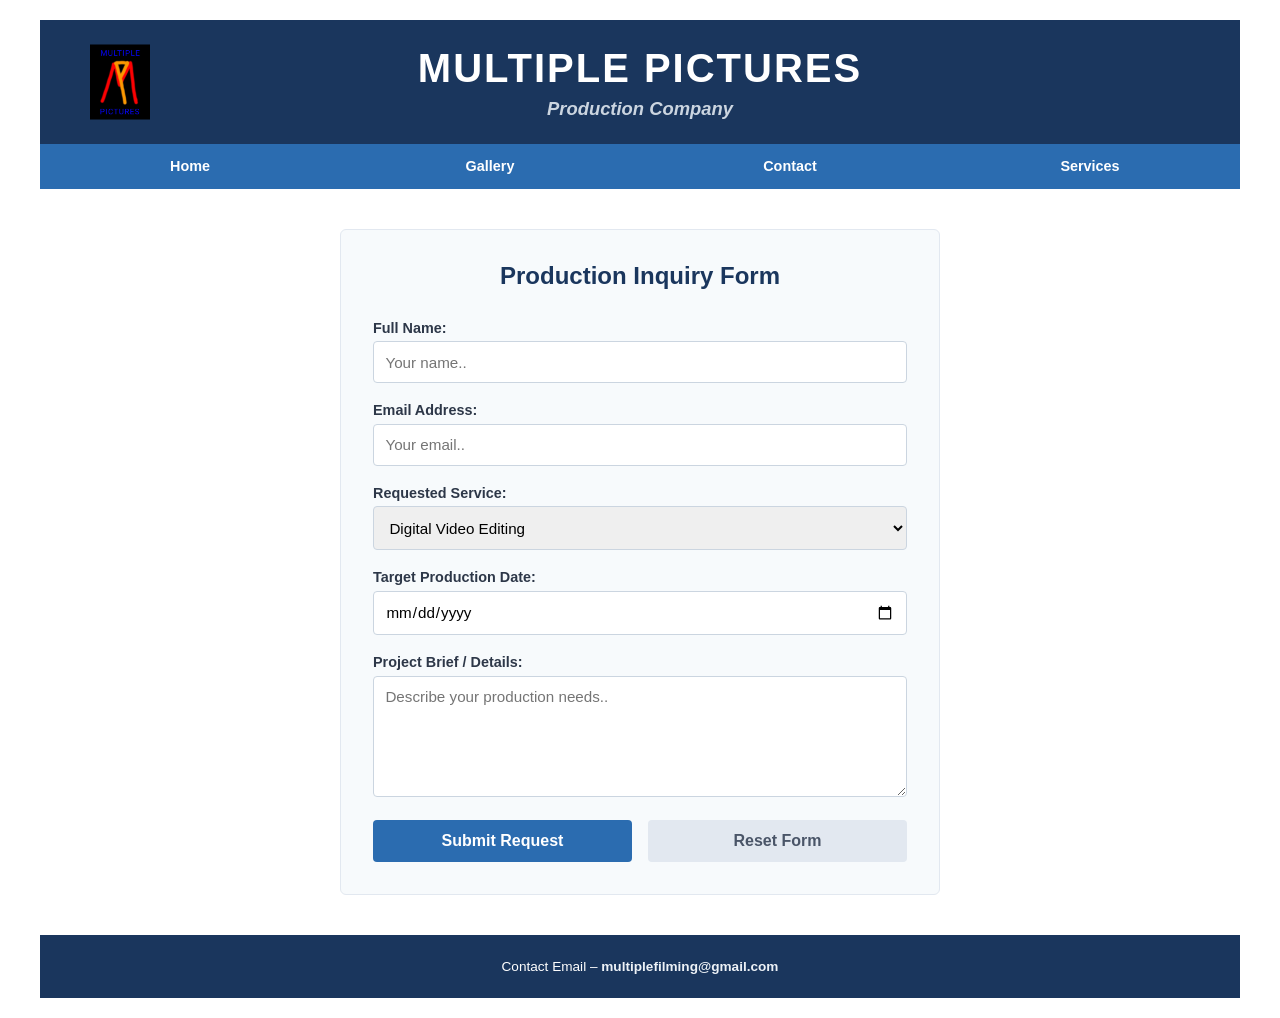
==== contact.html @ 1a3b0565 "Add files via upload" ====
<!DOCTYPE html>
<html lang="en">
<head>
    <meta charset="UTF-8">
    <meta name="viewport" content="width=device-width, initial-scale=1.0">
    <title>Contact Us - Multiple Pictures</title>
    <link rel="stylesheet" href="main.css">
</head>
<body>
    <header>
        <div class="header-container">
            <img src="mp_logo.jpg" alt="Multiple Pictures Logo" class="header-logo">
            <div class="header-text">
                <h1>MULTIPLE PICTURES</h1>
                <h2>Production Company</h2>
            </div>
        </div>
    </header>

    <nav id="nav_menu">
        <ul>
            <li><a href="index.html">Home</a></li>
            <li><a href="gallery.html">Gallery</a></li>
            <li><a href="contact.html">Contact</a></li>
            <li><a href="services.html">Services</a></li>
        </ul>
    </nav>

    <main>
        <div class="form-container">
            <h2>Production Inquiry Form</h2>
            <form action="#" method="post">
                <label for="client_name">Full Name:</label>
                <input type="text" id="client_name" name="client_name" placeholder="Your name.." required>

                <label for="client_email">Email Address:</label>
                <input type="email" id="client_email" name="client_email" placeholder="Your email.." required>

                <label for="service_type">Requested Service:</label>
                <select id="service_type" name="service_type">
                    <option value="editing">Digital Video Editing</option>
                    <option value="recording">Digital Video Recording</option>
                    <option value="sound">Digital Sound Design</option>
                </select>

                <label for="project_date">Target Production Date:</label>
                <input type="date" id="project_date" name="project_date">

                <label for="project_details">Project Brief / Details:</label>
                <textarea id="project_details" name="project_details" placeholder="Describe your production needs.."></textarea>

                <div class="form-buttons">
                    <input type="submit" value="Submit Request">
                    <input type="reset" value="Reset Form">
                </div>
            </form>
        </div>
    </main>

    <footer>
        <p>Contact Email &ndash; <a href="mailto:multiplefilming@gmail.com">multiplefilming@gmail.com</a></p>
    </footer>
</body>
</html>
---- main.css ----
* {
    box-sizing: border-box;
    margin: 0;
    padding: 0;
}

body {
    font-family: Verdana, Geneva, Tahoma, sans-serif;
    font-size: 100%;
    width: 96%;
    max-width: 75rem;
    margin: 1.25em auto;
    background-color: #ffffff;
    color: #333333;
}

header {
    width: 100%;
    padding: 1.5em 0;
    background-color: #1a365d;
    color: #ffffff;
}

.header-container {
    width: 92%;
    max-width: 68.75rem;
    margin: 0 auto;
    position: relative;
}

.header-logo {
    position: absolute;
    left: 0;
    top: 50%;
    transform: translateY(-50%);
    height: 4.6875em;
    width: auto;
}

.header-text {
    width: 100%;
    text-align: center;
    padding: 0 12%;
}

header h1 {
    font-size: 2.5em;
    letter-spacing: 0.05em;
    margin-bottom: 0.1em;
    line-height: 1.2;
}

header h2 {
    font-size: 1.15em;
    font-style: italic;
    color: #cbd5e0;
    margin-top: 0.3125em;
}

#nav_menu {
    width: 100%;
    margin: 0;
    padding: 0;
}

#nav_menu ul {
    width: 100%;
    list-style: none;
    overflow: hidden;
    background-color: #2b6cb0;
}

#nav_menu ul li {
    width: 25%;
    float: left;
}

#nav_menu ul li a {
    display: block;
    text-align: center;
    padding: 1em 0;
    color: #ffffff;
    text-decoration: none;
    font-weight: bold;
    font-size: 0.9em;
}

#nav_menu ul li a:hover {
    background-color: #2c5282;
}

.intro-block {
    width: 100%;
    padding: 2em 5%;
    text-align: center;
    background-color: #f7fafc;
    border-bottom: 0.0625rem solid #e2e8f0;
}

.intro-block p {
    font-size: 1.1em;
    line-height: 1.6;
    margin-bottom: 1em;
}

.imdb-btn {
    display: inline-block;
    padding: 0.5em 1.5em;
    background-color: #e28743;
    color: #ffffff;
    text-decoration: none;
    font-weight: bold;
    border-radius: 0.25rem;
}

.imdb-btn:hover {
    background-color: #e07421;
}

.services-container {
    width: 100%;
    overflow: hidden;
    margin: 2.5em 0;
}

.service-card {
    width: 31.3333%;
    float: left;
    margin-right: 3%;
    background-color: #edf2f7;
    text-align: center;
    padding: 1.5em;
    border-radius: 0.375rem;
}

.services-container div:last-child {
    margin-right: 0;
}

.service-card h2 {
    font-size: 1.1em;
    color: #1a365d;
    margin-bottom: 0.75em;
}

.service-card img {
    max-width: 100%;
    width: 100%;
    height: 14em;
    object-fit: contain;
    background-color: #ffffff;
    padding: 0.75em;
    border: 0.0625rem solid #cbd5e0;
    border-radius: 0.25rem;
}

.service-card img:hover {
    opacity: 0.9;
}

.form-container {
    width: 100%;
    max-width: 37.5rem;
    margin: 2.5em auto;
    padding: 2em;
    background-color: #f7fafc;
    border: 0.0625rem solid #e2e8f0;
    border-radius: 0.375rem;
}

.form-container h2 {
    color: #1a365d;
    margin-bottom: 1.25em;
    text-align: center;
}

.form-container label {
    display: block;
    margin-bottom: 0.4em;
    font-weight: bold;
    color: #2d3748;
    font-size: 0.9em;
}

.form-container input[type="text"],
.form-container input[type="email"],
.form-container input[type="date"],
.form-container select,
.form-container textarea {
    width: 100%;
    padding: 0.75em;
    margin-bottom: 1.25em;
    border: 0.0625rem solid #cbd5e0;
    border-radius: 0.25rem;
    font-family: inherit;
    font-size: 0.95em;
}

.form-container textarea {
    height: 8em;
    resize: vertical;
}

.form-container input[type="text"]:focus,
.form-container input[type="email"]:focus,
.form-container select:focus,
.form-container textarea:focus {
    border-color: #2b6cb0;
    outline: none;
}

.form-buttons {
    display: flex;
    gap: 1em;
}

.form-container input[type="submit"],
.form-container input[type="reset"] {
    flex: 1;
    padding: 0.75em;
    font-weight: bold;
    font-size: 1em;
    border: none;
    border-radius: 0.25rem;
    cursor: pointer;
}

.form-container input[type="submit"] {
    background-color: #2b6cb0;
    color: #ffffff;
}

.form-container input[type="submit"]:hover {
    background-color: #2c5282;
}

.form-container input[type="reset"] {
    background-color: #e2e8f0;
    color: #4a5568;
}

.form-container input[type="reset"]:hover {
    background-color: #cbd5e0;
}

.gallery-heading {
    text-align: center;
    margin-top: 2em;
}

.gallery-heading h2 {
    color: #1a365d;
}

div.gallery {
    display: flex;
    flex-wrap: wrap;
    justify-content: center;
    gap: 1.25rem;
    margin: 2em auto 4em auto;
    max-width: 60rem;
}

div.gallery-item {
    border: 0.0625rem solid #ccc;
    width: 14rem;
    background-color: #ffffff;
    border-radius: 0.25rem;
    overflow: hidden;
    display: flex;
    flex-direction: column;
    justify-content: space-between;
    transition: border-color 0.2s ease-in-out, box-shadow 0.2s ease-in-out;
}

div.gallery-item:hover {
    border: 0.0625rem solid #1a365d;
    box-shadow: 0 0.25rem 0.5rem rgba(26, 54, 93, 0.1);
}

div.gallery-item a {
    display: block;
    width: 100%;
    overflow: hidden;
}

div.gallery-item img {
    width: 100%;
    height: 8.125rem;
    object-fit: cover;
    display: block;
}

div.gallery-item div.desc {
    padding: 0.9375rem;
    text-align: center;
    font-size: 0.85em;
    color: #4a5568;
    font-weight: 500;
    line-height: 1.4;
    background-color: #ffffff;
    border-top: 0.0625rem solid #f0f4f8;
}

.construction-container {
    width: 100%;
    max-width: 37.5rem;
    margin: 4em auto;
    padding: 3em 2em;
    background-color: #f7fafc;
    border: 0.0625rem solid #e2e8f0;
    border-top: 0.25rem solid #e28743;
    border-radius: 0.375rem;
    text-align: center;
}

.construction-container h2 {
    color: #1a365d;
    font-size: 1.6em;
    letter-spacing: 0.05em;
    margin-bottom: 1em;
}

.construction-container p {
    font-size: 1.05em;
    line-height: 1.6;
    color: #4a5568;
    margin-bottom: 1em;
}

.construction-container .construction-alt {
    font-size: 0.95em;
    font-style: italic;
    color: #718096;
}

footer {
    clear: both;
    width: 100%;
    padding: 1.5em 0;
    background-color: #1a365d;
    text-align: center;
}

footer p {
    font-size: 0.85em;
    color: #ffffff;
}

footer a {
    color: #edf2f7;
    text-decoration: none;
    font-weight: bold;
}

footer a:hover {
    text-decoration: underline;
}
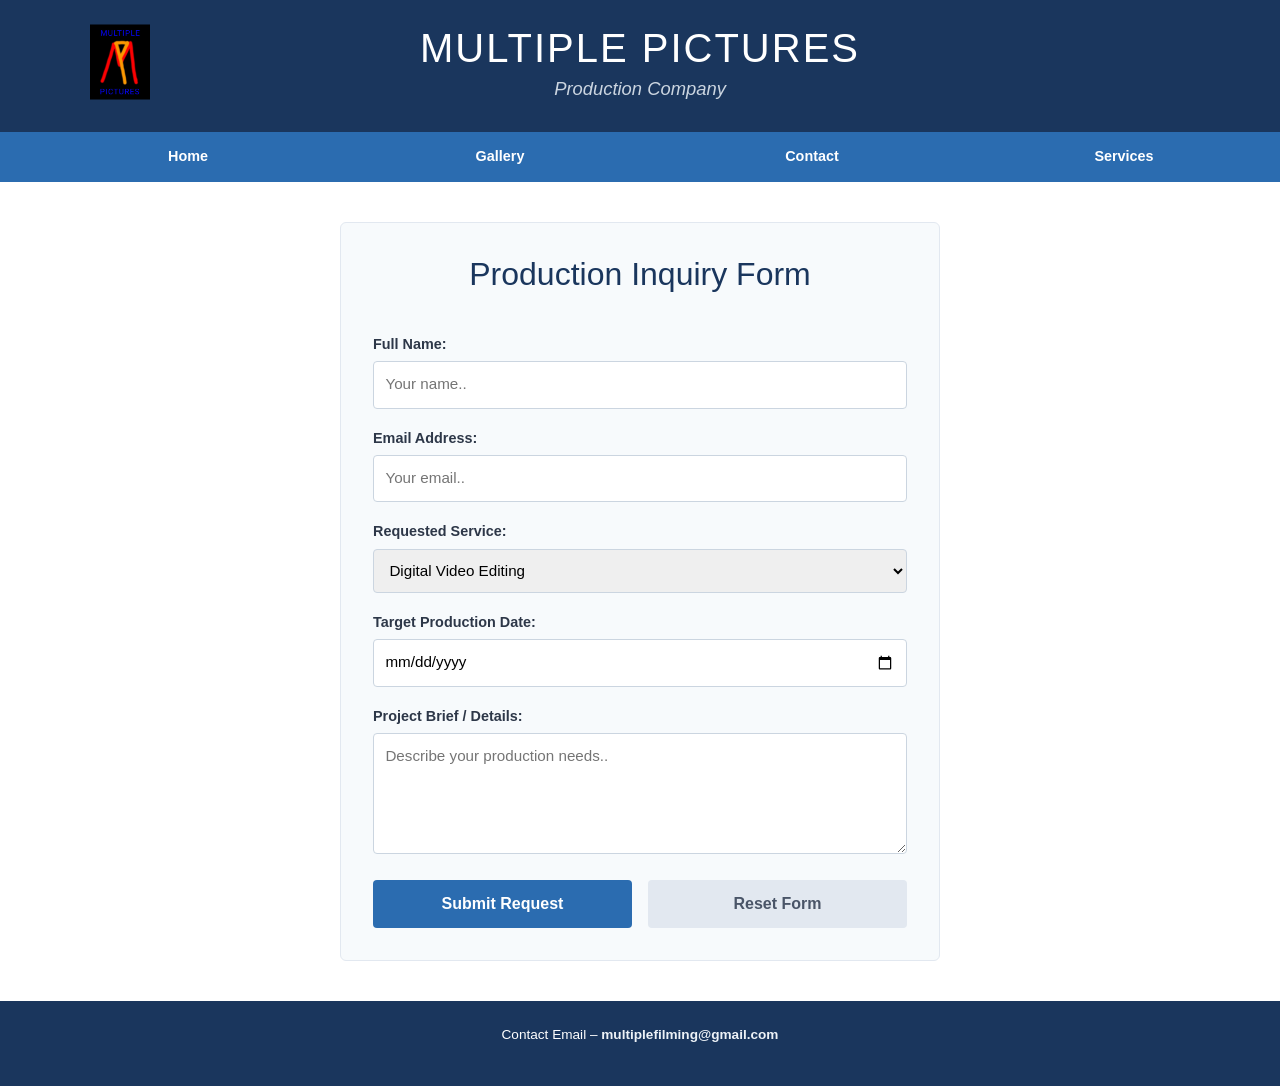
==== commit 9c6cdf70: "Add files via upload" ====
--- a/contact.html
+++ b/contact.html
@@ -2,8 +2,9 @@
 <html lang="en">
 <head>
     <meta charset="UTF-8">
-    <meta name="viewport" content="width=device-width, initial-scale=1.0">
+    <meta name="viewport" content="width=device-width, initial-scale=1">
     <title>Contact Us - Multiple Pictures</title>
+     <link href="https://cdn.jsdelivr.net/npm/bootstrap@5.3.8/dist/css/bootstrap.min.css" rel="stylesheet">
     <link rel="stylesheet" href="main.css">
 </head>
 <body>
@@ -60,5 +61,6 @@
     <footer>
         <p>Contact Email &ndash; <a href="mailto:multiplefilming@gmail.com">multiplefilming@gmail.com</a></p>
     </footer>
+ <script src="https://cdn.jsdelivr.net/npm/bootstrap@5.3.8/dist/js/bootstrap.bundle.min.js"></script>
 </body>
 </html>
--- a/main.css
+++ b/main.css
@@ -7,9 +7,8 @@
 body {
     font-family: Verdana, Geneva, Tahoma, sans-serif;
     font-size: 100%;
-    width: 96%;
-    max-width: 75rem;
-    margin: 1.25em auto;
+    width: 100%;
+    margin: 0;
     background-color: #ffffff;
     color: #333333;
 }
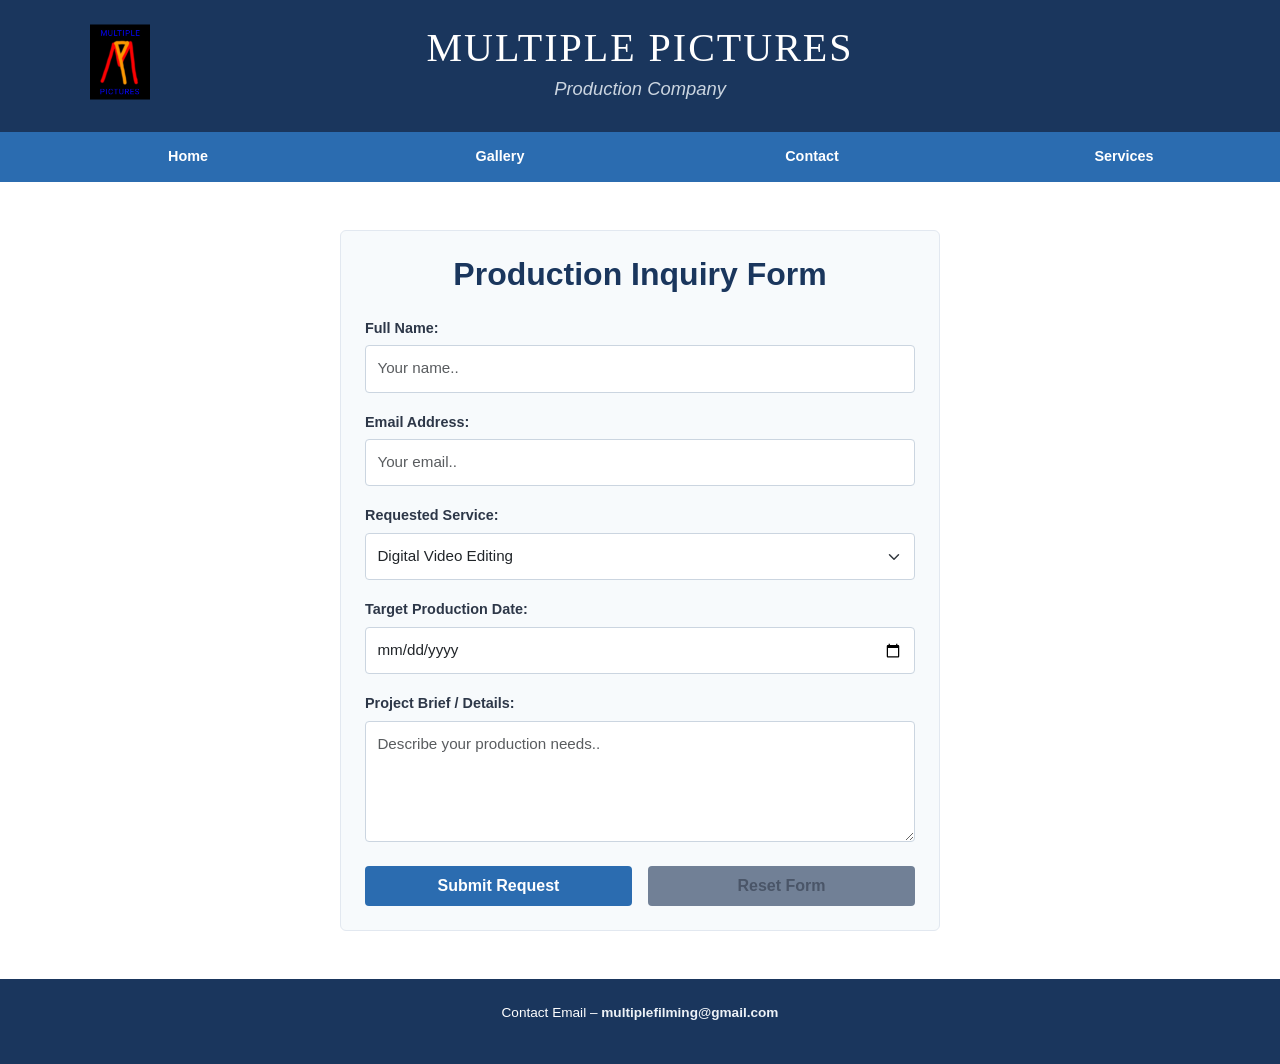
==== commit 36198528: "Add files via upload" ====
--- a/contact.html
+++ b/contact.html
@@ -4,13 +4,13 @@
     <meta charset="UTF-8">
     <meta name="viewport" content="width=device-width, initial-scale=1">
     <title>Contact Us - Multiple Pictures</title>
-     <link href="https://cdn.jsdelivr.net/npm/bootstrap@5.3.8/dist/css/bootstrap.min.css" rel="stylesheet">
+    <link href="https://cdn.jsdelivr.net/npm/bootstrap@5.3.8/dist/css/bootstrap.min.css" rel="stylesheet">
     <link rel="stylesheet" href="main.css">
 </head>
 <body>
     <header>
         <div class="header-container">
-            <img src="mp_logo.jpg" alt="Multiple Pictures Logo" class="header-logo">
+            <img src="images/mp_logo.jpg" alt="Production logo featuring the letters M and P on top of each other in blue and red, with the words Multiple Pictures written on the bottom" class="header-logo">
             <div class="header-text">
                 <h1>MULTIPLE PICTURES</h1>
                 <h2>Production Company</h2>
@@ -18,7 +18,7 @@
         </div>
     </header>
 
-    <nav id="nav_menu">
+    <nav id="nav_menu" aria-label="Main Site Navigation">
         <ul>
             <li><a href="index.html">Home</a></li>
             <li><a href="gallery.html">Gallery</a></li>
@@ -27,32 +27,43 @@
         </ul>
     </nav>
 
-    <main>
-        <div class="form-container">
-            <h2>Production Inquiry Form</h2>
+    <main class="container my-5">
+        <div class="form-container style-form-card p-4 mx-auto" style="max-width: 37.5rem;">
+            <h2 class="mb-4 text-center" style="color: #1a365d; font-weight: bold;">Production Inquiry Form</h2>
             <form action="#" method="post">
-                <label for="client_name">Full Name:</label>
-                <input type="text" id="client_name" name="client_name" placeholder="Your name.." required>
+                
+                <div class="mb-3">
+                    <label for="client_name" class="form-label font-weight-bold">Full Name:</label>
+                    <input type="text" id="client_name" name="client_name" class="form-control" placeholder="Your name.." required>
+                </div>
 
-                <label for="client_email">Email Address:</label>
-                <input type="email" id="client_email" name="client_email" placeholder="Your email.." required>
+                <div class="mb-3">
+                    <label for="client_email" class="form-label font-weight-bold">Email Address:</label>
+                    <input type="email" id="client_email" name="client_email" class="form-control" placeholder="Your email.." required>
+                </div>
 
-                <label for="service_type">Requested Service:</label>
-                <select id="service_type" name="service_type">
-                    <option value="editing">Digital Video Editing</option>
-                    <option value="recording">Digital Video Recording</option>
-                    <option value="sound">Digital Sound Design</option>
-                </select>
+                <div class="mb-3">
+                    <label for="service_type" class="form-label font-weight-bold">Requested Service:</label>
+                    <select id="service_type" name="service_type" class="form-select">
+                        <option value="editing">Digital Video Editing</option>
+                        <option value="recording">Digital Video Recording</option>
+                        <option value="sound">Digital Sound Design</option>
+                    </select>
+                </div>
 
-                <label for="project_date">Target Production Date:</label>
-                <input type="date" id="project_date" name="project_date">
+                <div class="mb-3">
+                    <label for="project_date" class="form-label font-weight-bold">Target Production Date:</label>
+                    <input type="date" id="project_date" name="project_date" class="form-control">
+                </div>
 
-                <label for="project_details">Project Brief / Details:</label>
-                <textarea id="project_details" name="project_details" placeholder="Describe your production needs.."></textarea>
+                <div class="mb-3">
+                    <label for="project_details" class="form-label font-weight-bold">Project Brief / Details:</label>
+                    <textarea id="project_details" name="project_details" class="form-control" rows="4" placeholder="Describe your production needs.."></textarea>
+                </div>
 
-                <div class="form-buttons">
-                    <input type="submit" value="Submit Request">
-                    <input type="reset" value="Reset Form">
+                <div class="form-buttons d-flex gap-3 mt-4">
+                    <input type="submit" class="btn btn-primary px-4 py-2 w-50" style="background-color: #2b6cb0; border: none; font-weight: bold;" value="Submit Request">
+                    <input type="reset" class="btn btn-secondary px-4 py-2 w-50" style="background-color: #718096; border: none; font-weight: bold;" value="Reset Form">
                 </div>
             </form>
         </div>
@@ -61,6 +72,6 @@
     <footer>
         <p>Contact Email &ndash; <a href="mailto:multiplefilming@gmail.com">multiplefilming@gmail.com</a></p>
     </footer>
- <script src="https://cdn.jsdelivr.net/npm/bootstrap@5.3.8/dist/js/bootstrap.bundle.min.js"></script>
+    <script src="https://cdn.jsdelivr.net/npm/bootstrap@5.3.8/dist/js/bootstrap.bundle.min.js"></script>
 </body>
 </html>
--- a/main.css
+++ b/main.css
@@ -1,3 +1,5 @@
+@charset "UTF-8";
+
 * {
     box-sizing: border-box;
     margin: 0;
@@ -43,6 +45,7 @@
 }
 
 header h1 {
+    font-family: "Times New Roman", Times, Baskerville, Georgia, serif;
     font-size: 2.5em;
     letter-spacing: 0.05em;
     margin-bottom: 0.1em;
@@ -65,13 +68,14 @@
 #nav_menu ul {
     width: 100%;
     list-style: none;
-    overflow: hidden;
     background-color: #2b6cb0;
+    display: flex;
+    flex-wrap: wrap;
 }
 
 #nav_menu ul li {
-    width: 25%;
-    float: left;
+    flex: 1;
+    min-width: 7.5rem;
 }
 
 #nav_menu ul li a {
@@ -82,10 +86,17 @@
     text-decoration: none;
     font-weight: bold;
     font-size: 0.9em;
-}
-
-#nav_menu ul li a:hover {
+    transition: background-color 0.2s ease-in-out;
+}
+
+#nav_menu ul li a:hover,
+#nav_menu ul li a:focus {
     background-color: #2c5282;
+}
+
+#nav_menu ul li a:focus-visible {
+    outline: 3px solid #e28743;
+    outline-offset: -4px;
 }
 
 .intro-block {
@@ -110,30 +121,37 @@
     text-decoration: none;
     font-weight: bold;
     border-radius: 0.25rem;
-}
-
-.imdb-btn:hover {
+    transition: background-color 0.2s ease-in-out;
+}
+
+.imdb-btn:hover,
+.imdb-btn:focus {
     background-color: #e07421;
 }
 
+.imdb-btn:focus-visible {
+    outline: 3px solid #1a365d;
+    outline-offset: 2px;
+}
+
 .services-container {
     width: 100%;
-    overflow: hidden;
+    display: flex;
+    flex-wrap: wrap;
+    gap: 1.5rem;
     margin: 2.5em 0;
 }
 
 .service-card {
-    width: 31.3333%;
-    float: left;
-    margin-right: 3%;
+    flex: 1;
+    min-width: 18rem;
     background-color: #edf2f7;
     text-align: center;
     padding: 1.5em;
     border-radius: 0.375rem;
-}
-
-.services-container div:last-child {
-    margin-right: 0;
+    display: flex;
+    flex-direction: column;
+    justify-content: space-between;
 }
 
 .service-card h2 {
@@ -151,10 +169,18 @@
     padding: 0.75em;
     border: 0.0625rem solid #cbd5e0;
     border-radius: 0.25rem;
+    transition: opacity 0.2s ease-in-out;
 }
 
 .service-card img:hover {
     opacity: 0.9;
+}
+
+.card-img-top.post-prod-img {
+    height: 12rem;
+    object-fit: contain;
+    display: block;
+    margin: 0 auto;
 }
 
 .form-container {
@@ -193,6 +219,7 @@
     border-radius: 0.25rem;
     font-family: inherit;
     font-size: 0.95em;
+    transition: border-color 0.2s ease, box-shadow 0.2s ease;
 }
 
 .form-container textarea {
@@ -202,9 +229,11 @@
 
 .form-container input[type="text"]:focus,
 .form-container input[type="email"]:focus,
+.form-container input[type="date"]:focus,
 .form-container select:focus,
 .form-container textarea:focus {
     border-color: #2b6cb0;
+    box-shadow: 0 0 0 0.25rem rgba(43, 108, 176, 0.25);
     outline: none;
 }
 
@@ -222,6 +251,7 @@
     border: none;
     border-radius: 0.25rem;
     cursor: pointer;
+    transition: background-color 0.2s ease-in-out;
 }
 
 .form-container input[type="submit"] {
@@ -229,8 +259,14 @@
     color: #ffffff;
 }
 
-.form-container input[type="submit"]:hover {
+.form-container input[type="submit"]:hover,
+.form-container input[type="submit"]:focus {
     background-color: #2c5282;
+}
+
+.form-container input[type="submit"]:focus-visible {
+    outline: 3px solid #e28743;
+    outline-offset: 2px;
 }
 
 .form-container input[type="reset"] {
@@ -238,8 +274,14 @@
     color: #4a5568;
 }
 
-.form-container input[type="reset"]:hover {
+.form-container input[type="reset"]:hover,
+.form-container input[type="reset"]:focus {
     background-color: #cbd5e0;
+}
+
+.form-container input[type="reset"]:focus-visible {
+    outline: 3px solid #1a365d;
+    outline-offset: 2px;
 }
 
 .gallery-heading {
@@ -283,6 +325,15 @@
     overflow: hidden;
 }
 
+div.gallery-item a:focus {
+    outline: none;
+}
+
+div.gallery-item a:focus-visible img {
+    outline: 4px solid #e28743;
+    outline-offset: -4px;
+}
+
 div.gallery-item img {
     width: 100%;
     height: 8.125rem;
@@ -291,7 +342,7 @@
 }
 
 div.gallery-item div.desc {
-    padding: 0.9375rem;
+    padding: 0.75rem;
     text-align: center;
     font-size: 0.85em;
     color: #4a5568;
@@ -299,7 +350,13 @@
     line-height: 1.4;
     background-color: #ffffff;
     border-top: 0.0625rem solid #f0f4f8;
-}
+    display: flex;
+    flex-direction: column;
+    align-items: center;
+    justify-content: center;
+    gap: 0.25rem;
+}
+
 
 .construction-container {
     width: 100%;
@@ -334,7 +391,6 @@
 }
 
 footer {
-    clear: both;
     width: 100%;
     padding: 1.5em 0;
     background-color: #1a365d;
@@ -350,8 +406,16 @@
     color: #edf2f7;
     text-decoration: none;
     font-weight: bold;
-}
-
-footer a:hover {
+    transition: color 0.2s ease;
+}
+
+footer a:hover,
+footer a:focus {
     text-decoration: underline;
-}
+    color: #ffffff;
+}
+
+footer a:focus-visible {
+    outline: 2px solid #e28743;
+    outline-offset: 2px;
+}
